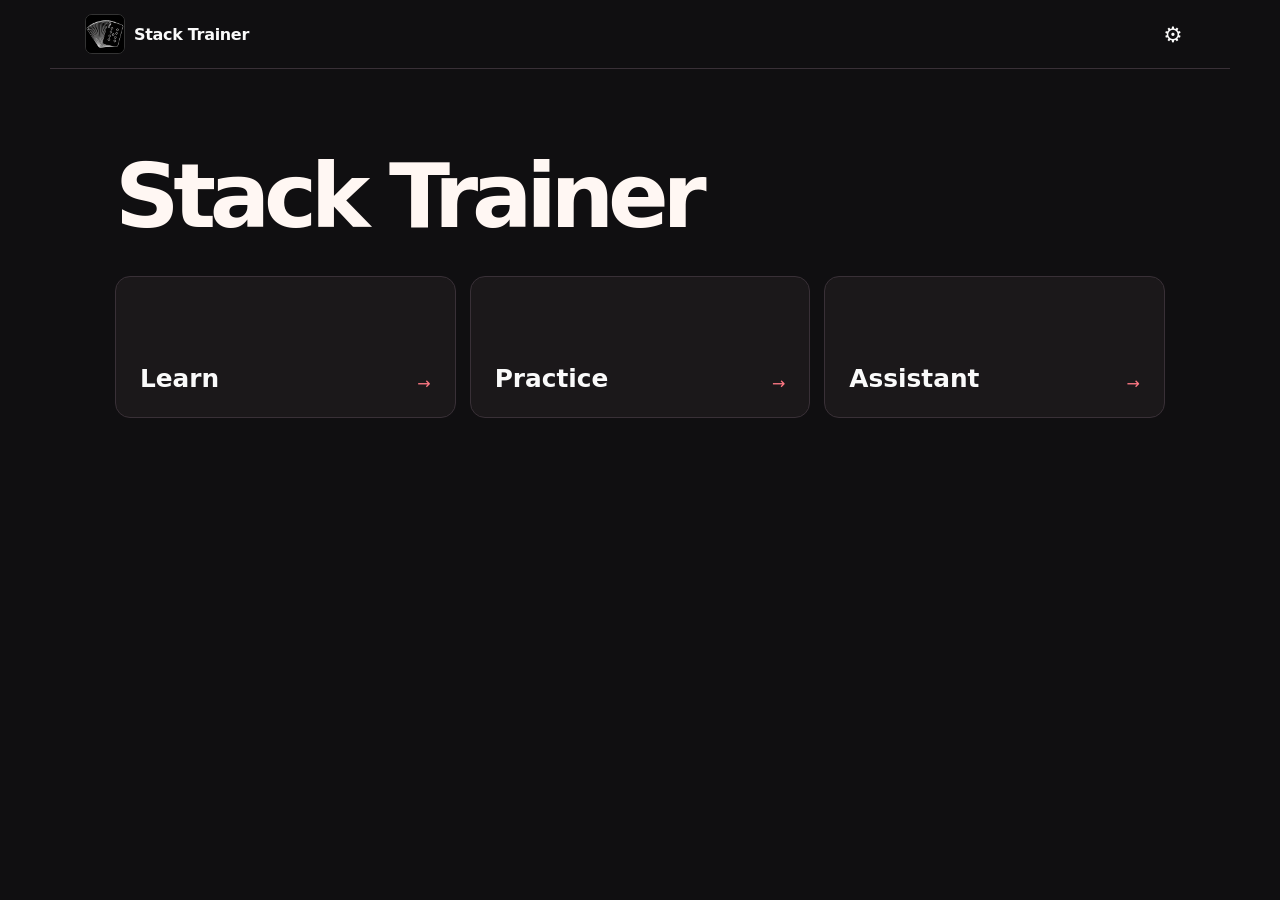
==== trainer.html @ 662a4af9 "Train both Twice as Hard calculations" ====
<!doctype html>
<html lang="vi">
<head>
  <meta charset="utf-8">
  <meta name="viewport" content="width=device-width, initial-scale=1, viewport-fit=cover">
  <meta name="theme-color" content="#0d0d0d">
  <title>Stack Trainer</title>
  <link rel="icon" type="image/png" href="./assets/stack-trainer-logo.png">
  <link rel="stylesheet" href="./app.css?v=36">
  <link rel="stylesheet" href="./trainer.css?v=36">
</head>
<body class="trainer-page">
  <header class="header trainer-header">
    <a class="brand" href="#home"><img class="brand-mark" src="./assets/stack-trainer-logo.png" alt=""> Stack Trainer</a>
    <div class="header-actions">
      <a class="quiet trainer-gear" id="settings-link" href="#settings" aria-label="Cài đặt" data-en-aria="Settings">⚙</a>
    </div>
  </header>
  <main class="trainer-main">
    <a class="trainer-back quiet" id="trainer-back" href="#home" hidden><span aria-hidden="true">←</span><span id="trainer-back-label" data-en="Back">Quay lại</span></a>
      <section id="home" aria-labelledby="home-title">
        <div class="trainer-hero">
          <h1 id="home-title">Stack Trainer</h1>
        </div>
        <nav class="trainer-menu" aria-label="Trainer">
          <a class="panel trainer-menu-item" href="#learn/flip"><span class="menu-label">Learn</span><span aria-hidden="true">→</span></a>
          <a class="panel trainer-menu-item" href="#practice/basic"><span class="menu-label">Practice</span><span aria-hidden="true">→</span></a>
          <a class="panel trainer-menu-item" href="#assistant"><span class="menu-label">Assistant</span><span aria-hidden="true">→</span></a>
        </nav>
      </section>
      <section class="panel trainer-screen trainer-settings" id="settings" aria-labelledby="settings-title" hidden>
        <h1 class="trainer-title" id="settings-title" data-en="Settings">Cài đặt</h1>
        <div id="settings-stack">
          <div id="stack-control">
            <label for="active-stack">Stack</label>
            <select id="active-stack"></select>
          </div>
        </div>
        <details id="custom-stack">
          <summary>Custom Stack</summary>
          <form id="save-stack">
            <label for="stack-name" data-en="Stack name">Tên stack</label>
            <input id="stack-name" required maxlength="60">
            <label for="stack-cards" data-en="52 cards from top to bottom">52 lá từ trên xuống</label>
            <textarea id="stack-cards" required rows="4" placeholder="AS 2S 3S …" autocapitalize="characters" spellcheck="false"></textarea>
            <p class="hint" data-en="Separate card codes with spaces, commas or newlines.">Cách mã lá bằng dấu cách, dấu phẩy hoặc xuống dòng.</p>
            <button class="secondary" data-en="Save to library">Lưu vào thư viện</button>
            <p class="error" id="custom-error" role="status" hidden></p>
          </form>
        </details>
        <div class="settings-csv">
          <div class="actions">
            <button type="button" class="secondary" id="import-stack" data-en="Import CSV">Nhập CSV</button>
            <button type="button" class="secondary" id="export-stack" data-en="Export CSV">Xuất CSV</button>
          </div>
          <input type="file" id="stack-csv-file" accept=".csv,text/csv" hidden>
          <p id="stack-csv-status" class="hint" role="status" hidden></p>
        </div>
        <div class="settings-row">
          <span data-en="Language">Ngôn ngữ</span>
          <button type="button" class="secondary language" id="language" aria-label="Switch to English" lang="en">EN</button>
        </div>
        <a class="trainer-link" href="./">Stack Converter</a>
        <p id="storage-error" class="error" role="status" hidden data-en="This browser could not save your progress.">Trình duyệt không lưu được tiến độ.</p>
      </section>
      <section id="learn" class="panel trainer-screen" aria-labelledby="learn-title" hidden>
        <div class="panel-title trainer-panel-title">
          <h1 class="trainer-title" id="learn-title">Learn</h1>
          <div class="trainer-segment" aria-label="Learn">
            <button type="button" class="quiet" data-learn="flip" aria-pressed="true">Flipcard</button>
            <button type="button" class="quiet" data-learn="grid" aria-pressed="false">Grid</button>
          </div>
        </div>
        <div class="learn-controls">
          <div id="learn-stack"></div>
          <div id="learn-range">
            <div class="range-field" id="range-field">
              <h2>Stack Range</h2>
              <div class="fields">
                <div><label for="range-start" data-en="From position">Từ vị trí</label><input id="range-start" type="number" inputmode="numeric" min="1" max="52" value="1"></div>
                <div><label for="range-end" data-en="To position">Đến vị trí</label><input id="range-end" type="number" inputmode="numeric" min="1" max="52" value="52"></div>
              </div>
              <div class="actions range-actions">
                <button class="quiet" data-range="1,13">1–13</button><button class="quiet" data-range="14,26">14–26</button>
                <button class="quiet" data-range="27,39">27–39</button><button class="quiet" data-range="40,52">40–52</button>
                <button class="quiet" data-range="1,52">1–52</button>
              </div>
            </div>
          </div>
        </div>
        <p id="weak-guide" class="hint" hidden data-en="Red borders mark cards you repeatedly missed in Practice.">Viền đỏ đánh dấu lá bạn thường trả lời sai trong Practice.</p>
        <div id="flip-view">
          <label for="flip-side" data-en="Show first">Mặt hiện trước</label>
          <select id="flip-side">
            <option value="card" data-en="Card">Quân bài</option><option value="position" data-en="Position">Vị trí</option>
          </select>
          <button type="button" id="flip-card" class="flip-button"></button>
          <div class="study-controls">
            <button type="button" class="quiet" id="flip-prev" aria-label="Lá trước" data-en-aria="Previous card">←</button>
            <span id="flip-progress" class="muted"></span>
            <button type="button" class="quiet" id="flip-next" aria-label="Lá sau" data-en-aria="Next card">→</button>
          </div>
        </div>
        <ol id="learn-grid" class="learn-grid" hidden></ol>
      </section>
      <section id="practice" class="trainer-screen" hidden aria-label="Practice">
        <section id="practice-directory" aria-labelledby="practice-title">
          <h1 class="trainer-title" id="practice-title">Practice</h1>
          <div class="level-list" aria-label="Practice levels">
            <button type="button" class="secondary" data-level="basic" aria-pressed="true"><span>Basic</span><small>Level 1</small></button>
            <button type="button" class="secondary" data-level="advanced" aria-pressed="false"><span>Advanced</span><small>Level 2</small></button>
            <button type="button" class="secondary" data-level="beyond" aria-pressed="false"><span>Beyond</span><small>Level 3</small></button>
          </div>
          <div id="practice-gate" class="panel practice-gate" hidden>
            <p id="practice-gate-message" role="status"></p>
            <div id="practice-gate-range"></div>
          </div>
          <div id="practice-drills" class="practice-drills"></div>
        </section>
        <section id="practice-setup" class="panel" aria-labelledby="practice-drill-title" hidden>
          <div class="setup-intro">
            <h1 class="trainer-title" id="practice-drill-title" tabindex="-1"></h1>
            <p id="drill-description" class="drill-description"></p>
          </div>
          <form id="practice-form" novalidate>
            <div id="practice-stack"></div>
            <div id="practice-range"></div>
            <div class="trainer-segment practice-modes" aria-label="Practice mode">
              <button type="button" class="quiet" data-mode="train" aria-pressed="true" data-en="Trainer">Tập</button>
              <button type="button" class="quiet" data-mode="trial" aria-pressed="false" data-en="Time Trial">Thi</button>
            </div>
            <p id="practice-mode-description" class="hint"></p>
            <details id="beyond-split-settings" class="drill-settings" open hidden>
              <summary data-en="Pile sizes">Cỡ tụ</summary>
              <div class="fields">
                <div><label for="split-count" data-en="Piles">Số tụ</label>
                  <select id="split-count"><option>2</option><option>3</option><option selected>4</option><option>5</option></select></div>
                <div><label for="split-sizes" data-en="Cards in each pile">Số lá từng tụ</label>
                  <input id="split-sizes" inputmode="text" autocomplete="off" placeholder="13, 13, 13, 13"></div>
              </div>
              <p class="hint" data-en="Leave blank for the default. Custom pile sizes must add up to 52.">Để trống để dùng mặc định. Tổng số lá của các tụ phải bằng 52.</p>
            </details>
            <details id="beyond-jazz-settings" class="drill-settings" open hidden>
              <summary>Jazzing Range</summary>
              <div class="fields">
                <div><label for="jazz-first" data-en="From position">Từ vị trí</label><input id="jazz-first" type="number" min="1" max="52" value="1" inputmode="numeric"></div>
                <div><label for="jazz-last" data-en="To position">Đến vị trí</label><input id="jazz-last" type="number" min="1" max="52" value="13" inputmode="numeric"></div>
              </div>
              <div id="poker-hand-setting">
                <label for="jazz-hand" data-en="Hand">Tay bài</label>
                <select id="jazz-hand"><option value="all" data-en="Random hand">Tay bài ngẫu nhiên</option></select>
              </div>
              <p class="hint" data-en="Use 52 outside the range, then unlock 51 if needed. When used together, both count as covered. Suggestions favor fewer cards left to find and even gaps of up to 10 positions.">Dùng được 52 ngoài vùng. Chọn 52 để dùng thêm 51. Khi chọn cả hai, cả hai lá đều tính sẵn. Ưu tiên ít lá cần tìm và các khoảng cách đều, mỗi khoảng tối đa 10 vị trí.</p>
            </details>
            <div class="practice-fields">
              <div id="trial-count-field" hidden>
                <label for="trial-count" data-en="Question count">Số câu</label>
                <select id="trial-count"><option>13</option><option>26</option><option>52</option></select>
              </div>
              <div id="order-field">
                <label for="question-order" data-en="Question order">Thứ tự câu</label>
                <select id="question-order"><option value="random" data-en="Random">Ngẫu nhiên</option><option value="sequential" data-en="Stack order">Theo stack</option></select>
              </div>
              <div id="focus-field">
                <label for="practice-focus" data-en="Review focus">Ôn tập</label>
                <select id="practice-focus"><option value="all" data-en="All cards">Tất cả lá</option><option value="weak" data-en="Frequently missed">Lá hay sai</option><option value="slow" data-en="Slow answers">Lá trả lời chậm</option></select>
              </div>
              <div id="answer-mode-field">
                <label for="answer-mode" data-en="Answer mode">Cách trả lời</label>
                <select id="answer-mode">
                  <option id="choice-mode" value="choice" data-en="Choose A/B/C">Chọn A/B/C</option>
                  <option id="manual-mode" value="manual" selected>Nhập trên màn hình</option>
                  <option id="reveal-mode" value="reveal">Reveal</option>
                </select>
              </div>
            </div>
            <p id="advanced-range" class="hint" hidden data-en="Advanced uses the full 52-card stack.">Advanced dùng cả stack 52 lá.</p>
            <p id="practice-status" class="hint" role="status"></p>
            <button class="primary practice-start" data-en="Start">Bắt đầu</button>
          </form>
        </section>
        <div id="practice-session" class="panel" hidden>
          <div class="session-head">
            <span class="session-mode" id="session-mode"></span>
            <span id="question-count"></span>
            <time id="trial-time" hidden></time>
            <button type="button" class="quiet" id="quit-practice" data-en="Exit session">Thoát lượt</button>
          </div>
          <progress id="trial-progress" aria-label="Tiến độ lượt thi" data-en-aria="Trial progress" hidden></progress>
          <p id="trial-size-note" class="hint" hidden></p>
          <div class="session-content" id="session-content">
            <div class="session-prompt">
              <p id="question-skill" class="muted"></p>
              <h2 id="question-text" tabindex="-1"></h2>
              <div id="question-cards" class="prompt-cards" hidden></div>
              <div id="feedback" role="status" hidden></div>
            </div>
            <form id="answer-form">
              <div id="answer-choices" class="answer-choices"></div>
              <div id="answer-pad" class="answer-pad">
                <div id="answer-slots" class="answer-slots"></div>
                <div id="answer-keys"></div>
              </div>
              <div id="beyond-board" class="beyond-board" hidden></div>
              <div id="restack-board" hidden>
                <div class="restack-heading">
                  <h3 id="restack-answer-label" data-en="Your order">Thứ tự đã xếp</h3>
                  <span id="restack-count" class="muted" role="status"></span>
                </div>
                <div id="restack-answer" class="restack-grid restack-answer" role="group" aria-labelledby="restack-answer-label"></div>
                <h3 id="restack-source-label" data-en="Shuffled cards">Bài đã xáo</h3>
                <div id="restack-source" class="restack-grid" role="group" aria-labelledby="restack-source-label"></div>
              </div>
            </form>
          </div>
          <div class="actions session-footer">
            <button type="submit" form="answer-form" class="primary" id="submit-answer" data-en="Submit">Trả lời</button>
            <button type="button" class="secondary" id="skip-answer" data-en="Skip">Bỏ qua</button>
            <button type="button" class="primary" id="reveal-answer" hidden data-en="Reveal answer">Lật đáp án</button>
            <button type="button" class="primary" id="next-question" hidden data-en="Next question">Câu tiếp theo</button>
          </div>
        </div>
        <section id="trial-results" class="panel" hidden aria-labelledby="results-title">
          <h2 id="results-title" data-en="Time Trial results">Kết quả thi</h2>
          <dl id="trial-metrics" class="trial-metrics"></dl>
          <p class="hint" data-en="Average, fastest and slowest use correct answers. Skipped questions count as incorrect.">Trung bình, nhanh nhất và chậm nhất tính trên câu đúng. Câu bỏ qua tính là sai.</p>
          <details id="trial-review"><summary data-en="Review answers">Xem lại câu trả lời</summary><ol id="trial-answers"></ol></details>
          <button type="button" class="primary practice-start" id="back-to-practice" data-en="Back to drill settings">Về cài đặt bài</button>
        </section>
      </section>
      <section id="assistant" class="panel trainer-screen assistant-screen" hidden aria-labelledby="assistant-title">
        <div id="assistant-setup">
          <h1 class="trainer-title" id="assistant-title">Assistant</h1>
          <p class="muted assistant-intro" data-en="Local card scan. Only the rank and suit corner is analyzed.">Quét lá ngay trên máy. Chỉ đọc hạng và chất ở góc bài.</p>
          <label for="assistant-orientation" data-en="Screen orientation">Chiều màn hình</label>
          <select id="assistant-orientation">
            <option value="portrait" data-en="Portrait">Dọc</option>
            <option value="landscape" data-en="Landscape">Ngang</option>
          </select>
          <button type="button" class="primary assistant-start" id="assistant-start" data-en="Start scanning">Bắt đầu quét</button>
          <p class="hint" id="assistant-camera-note" role="status" data-en="Allow camera access. Show a corner with both the rank and suit. Hold the card steady for about 0.2 seconds at a comfortable angle.">Cho phép dùng camera. Để lộ một góc có đủ số và chất, rồi giữ lá yên khoảng 0,2 giây ở góc cầm thuận tay.</p>
          <details class="assistant-diagnostics">
            <summary data-en="Scan diagnostics">Nhật ký quét</summary>
            <p class="hint" data-en="Test a scan, tap Stop, then download the log. It contains diagnostics but no images.">Thử quét, bấm Dừng rồi tải nhật ký. File ghi lỗi và kết quả nhận diện, không có hình ảnh.</p>
            <button type="button" id="assistant-log-download" class="secondary" disabled data-en="Download scan log">Tải nhật ký</button>
          </details>
        </div>
        <div id="assistant-live" hidden>
          <video id="assistant-video" autoplay muted playsinline aria-hidden="true"></video>
          <canvas id="assistant-frame" hidden></canvas>
          <p id="assistant-scan-status" class="assistant-scan-status" role="status" aria-live="polite">Đang quét</p>
          <output id="assistant-card-result" class="assistant-card-result" aria-live="polite"></output>
          <button type="button" id="assistant-stop" class="assistant-stop" data-en="Stop">Dừng</button>
        </div>
      </section>
  </main>
  <script src="./vendor/ocrad/ocrad.js" defer></script>
  <script type="module" src="./trainer.mjs?v=43"></script>
  <script type="module" src="./assistant-scan.mjs?v=42"></script>
</body>
</html>
---- app.css ----
:root {
  font-family: system-ui, sans-serif;
  color-scheme: dark;
  color: #fafafa;
  background: #0d0d0d;
  --canvas: #0d0d0d;
  --paper: #191919;
  --well: #121212;
  --raised: #242424;
  --line: #383838;
  --control-line: #6b6b6b;
  --subtle: #b9b9b9;
  --accent: #ff7884;
  --action: #ca183b;
  --on-action: #ffffff;
  --accent-line: #b34c5c;
  --accent-wash: #381d24;
  --card-face: #ffffff;
  --card-ink: #171717;
  --card-edge: #a6a6a6;
  --red-card-face: #fff1f2;
  --red-card-ink: #a91531;
  --red-card-edge: #c93a51;
}
* { box-sizing: border-box; }
[hidden] { display: none !important; }
body { margin: 0; min-width: 300px; }
button, input, select, textarea { font: inherit; }
button, summary { cursor: pointer; }
button:disabled { opacity: .48; cursor: default; }
a { color: inherit; }
:focus-visible { outline: 2px solid var(--accent); outline-offset: 3px; }
.header { margin: auto; max-width: 1160px; display: flex; align-items: center; justify-content: space-between; gap: 10px; padding: 12px clamp(12px, 4vw, 35px); border-bottom: 1px solid var(--line); }
.brand { display: flex; align-items: center; gap: 9px; font-weight: 800; text-decoration: none; white-space: nowrap; }
.brand-mark { display: block; width: 40px; height: 40px; flex: 0 0 auto; object-fit: contain; background: #000; border: 1px solid #333; border-radius: 7px; }
.header-actions { display: flex; align-items: center; gap: 4px; }
.language { min-width: 44px; }
#history-count { margin-left: 4px; color: var(--accent); }
main { max-width: 1160px; margin: auto; padding: 26px clamp(16px, 4vw, 35px) 54px; }
.intro { margin: 0 0 23px; }
h1 { margin: 3px 0 7px; font-size: clamp(1.75rem, 5.3vw, 3.5rem); letter-spacing: -.04em; line-height: 1.12; text-wrap: balance; }
h2 { margin: 0 0 14px; font-size: 1.15rem; }
p { margin: 0; }
.intro > p:last-child, .muted, .hint { color: var(--subtle); }
.intro > p:last-child { max-width: 36em; }
.layout { display: grid; gap: 16px; align-items: start; }
.panel { padding: clamp(15px, 3vw, 25px); border: 1px solid var(--line); background: var(--paper); border-radius: 15px; min-width: 0; }
label { display: block; margin: 15px 0 6px; font-weight: 690; font-size: .9rem; }
input:not([type=checkbox]), select, textarea { width: 100%; min-height: 44px; color: inherit; background: var(--well); border: 1px solid var(--control-line); border-radius: 8px; padding: 9px 10px; font-size: 1rem; }
textarea { resize: vertical; font-family: ui-monospace, monospace; line-height: 1.55; }
.stack-entry { margin-block: 12px; padding: 10px 12px 12px; border: 1px solid var(--line); border-radius: 10px; }
.stack-entry .stack-heading label { margin-top: 0; }
.start-order { margin-top: 7px; }
.stack-heading { display: flex; align-items: baseline; justify-content: space-between; gap: 8px; }
.stack-heading button { color: var(--accent); font-size: .82rem; white-space: nowrap; }
.entry-grid { display: grid; grid-template-columns: repeat(auto-fill, minmax(45px, 1fr)); gap: 5px; margin-block: 10px; }
.entry-grid label { margin: 0; color: var(--subtle); text-align: center; font-size: .72rem; }
.entry-grid input:not([type=checkbox]) { text-align: center; padding: 5px 2px; }
#partial-note { margin: 0 4px 10px; }
.hint { margin-top: 7px; font-size: .82rem; line-height: 1.55; }
.counter { float: right; color: var(--subtle); font-variant-numeric: tabular-nums; }
.counter.full { color: var(--accent); }
.actions { display: flex; flex-wrap: wrap; gap: 7px; }
.library-actions { margin-top: 4px; }
.library-actions .quiet { font-size: .82rem; }
.quiet, .secondary, .primary { min-height: 44px; border-radius: 8px; padding: 8px 12px; font-weight: 690; border: 1px solid transparent; }
.quiet { background: transparent; color: inherit; }
.quiet:hover, .secondary:hover { background: var(--accent-wash); }
.secondary { background: var(--raised); border-color: var(--line); color: inherit; }
.primary { background: var(--action); color: var(--on-action); flex: 1 1 auto; display: flex; align-items: center; justify-content: space-between; gap: 8px; text-align: left; }
.primary.stop { color: var(--accent); background: var(--accent-wash); border-color: var(--accent-line); justify-content: center; }
.submit-row { margin-top: 15px; }
.settings { margin-top: 16px; border-block: 1px solid var(--line); padding-block: 8px; }
summary { padding: 9px 0; font-weight: 700; }
.options, .fields { display: grid; grid-template-columns: repeat(2, minmax(0, 1fr)); column-gap: 9px; }
.options label { margin: 1px 0; display: flex; align-items: center; min-height: 44px; gap: 8px; }
[type=checkbox] { width: 18px; height: 18px; flex: 0 0 18px; accent-color: var(--accent); }
.settings textarea { margin-bottom: 4px; }
.error { color: var(--accent); margin-top: 12px; font-size: .88rem; }
.panel-title { display: flex; align-items: center; gap: 10px; justify-content: space-between; }
.panel-title h2 { margin-bottom: 0; }
.status-pill { border: 1px solid var(--accent-line); border-radius: 999px; padding: 4px 9px; color: var(--accent); font-size: .74rem; font-weight: 700; text-align: center; }
.result-message { color: var(--subtle); margin: 11px 0 3px; font-size: .93rem; line-height: 1.5; }
progress { width: 100%; height: 7px; accent-color: var(--accent); margin: 13px 0 2px; }
.metrics { display: flex; justify-content: space-between; gap: 9px; font-size: .77rem; color: var(--subtle); font-variant-numeric: tabular-nums; }
.solution-top { display: flex; justify-content: space-between; align-items: center; margin: 17px 0 12px; }
.move-total { font-size: 2rem; color: var(--accent); }
.move-mix { display: block; margin-top: 2px; font-size: .82rem; }
.study { border: 1px solid var(--line); border-radius: 9px; padding: 8px; }
.study-controls { display: flex; justify-content: space-between; align-items: center; gap: 8px; font-weight: 700; }
.study-controls button { font-size: 1.25rem; min-width: 48px; border-color: var(--line); }
.step-detail { color: var(--subtle); font-size: .9rem; line-height: 1.5; margin: 8px 4px 10px; }
.cut-guide { margin: 0 0 12px; padding: 12px; border-radius: 10px; background: var(--well); border: 1px solid var(--line); }
.cut-guide h3 { margin: 0 0 7px; font-size: .82rem; font-weight: 720; color: var(--subtle); }
.cut-guide ol { display: flex; flex-wrap: wrap; align-items: center; list-style: none; gap: 6px 8px; margin: 0; padding: 0; }
.cut-gaps li { display: inline-flex; align-items: center; justify-content: center; gap: 6px; padding: 4px 6px; background: var(--raised); border-radius: 6px; color: var(--accent); }
.cut-gaps .card { min-width: 31px; font-size: .85rem; padding: 4px; }
#packet-collect { margin-top: 12px; }
.packet-order li { display: grid; gap: 3px; padding: 6px 8px; border: 1px solid var(--line); border-radius: 6px; font-size: .8rem; text-align: center; }
.packet-order li:first-child { border-color: var(--accent-line); }
.packet-order small { color: var(--subtle); }
.cull-events { margin: 0 0 10px; padding-left: 25px; font-size: .86rem; color: var(--subtle); }
.cull-events li { padding-block: 2px; }
.deck-grid .goal-card { outline: 2px solid var(--action); outline-offset: -2px; }
.deck-grid { display: grid; grid-template-columns: repeat(8, minmax(0, 1fr)); gap: 4px; }
.card { font-size: clamp(.65rem, 2.95vw, .83rem); min-width: 0; display: grid; place-items: center; border-radius: 4px; padding: 4px 1px; background: var(--card-face); color: var(--card-ink); box-shadow: inset 0 -2px var(--card-edge); font-weight: 800; }
.card.red { background: var(--red-card-face); color: var(--red-card-ink); box-shadow: inset 0 -2px var(--red-card-edge); }
.card-reference { color: var(--on-action); font-weight: 750; white-space: nowrap; }
.card-reference.red { color: var(--accent); }
.step-list { margin: 15px 0 0; list-style: none; padding: 0; }
.step-list li { display: flex; align-items: stretch; gap: 4px; }
.step-select { text-align: left; display: flex; flex: 1; gap: 9px; align-items: baseline; min-width: 0;
  touch-action: pan-y; user-select: none; -webkit-touch-callout: none; }
.step-list .step-info { flex: none; min-width: 44px; min-height: 44px; color: var(--subtle); font-size: 1rem; }
#move-guide { max-height: calc(100dvh - 32px); overflow-y: auto; }
#move-guide-detail, .move-guide-actions { line-height: 1.55; color: var(--subtle); }
.move-guide-actions { padding-inline-start: 22px; }
.move-guide-actions li + li { margin-block-start: 5px; }
.step-list button[aria-current=true] { color: var(--accent); background: var(--accent-wash); }
.step-list .number { width: 1.7em; color: var(--subtle); font-size: .8em; font-variant-numeric: tabular-nums; }
dialog { max-width: min(500px, calc(100% - 26px)); width: 100%; padding: 17px; border: 1px solid var(--line); border-radius: 14px; background: var(--paper); color: inherit; }
dialog::backdrop { background: #000000cc; }
.history-list { list-style: none; padding: 0; }
.history-list li { display: flex; gap: 5px; align-items: center; margin-block: 5px; }
.history-list li button:first-child { flex: 1; text-align: left; min-width: 0; overflow-wrap: anywhere; }
@media (max-width: 455px) {
  #start-preview { min-height: 12.5rem; }
  .brand { font-size: .86rem; gap: 6px; }
  .brand-mark { width: 32px; height: 32px; }
  .header-actions button { padding-inline: 7px; font-size: .82rem; }
}
@media (max-width: 814px) {
  main { padding-top: 19px; padding-bottom: calc(94px + env(safe-area-inset-bottom)); }
  .intro { margin-bottom: 16px; }
  .layout { gap: 12px; }
  .panel { border-radius: 12px; }
  .submit-row { position: fixed; bottom: 0; left: 0; right: 0; z-index: 2; margin: 0; padding: 9px max(12px, env(safe-area-inset-right)) calc(9px + env(safe-area-inset-bottom)) max(12px, env(safe-area-inset-left)); background: var(--canvas); border-top: 1px solid var(--line); }
  .submit-row button { min-height: 48px; }
  .study { padding: 8px; }
}
@media (min-width: 815px) {
  main { padding-top: 39px; }
  .layout { grid-template-columns: minmax(0, .94fr) minmax(0, 1.06fr); gap: 19px; }
  .deck-grid { grid-template-columns: repeat(13, minmax(0, 1fr)); }
}
---- trainer.css ----
.trainer-page {
  min-height: 100dvh;
  --canvas: #100f11;
  --paper: #1b181a;
  --well: #151315;
  --raised: #252024;
  --line: #393037;
  --accent-wash: #321d26;
  background: var(--canvas);
}
.trainer-header { max-width: 1180px; }
.trainer-header .brand { letter-spacing: -.02em; }
.trainer-main { max-width: 1120px; padding-bottom: calc(26px + env(safe-area-inset-bottom)); }
.trainer-title { margin: 0; font-size: clamp(1.85rem, 5vw, 2.75rem); }
.trainer-hero { padding: 18px 0 12px; }
#home-title { margin: 0; color: #fff7f3; font-size: clamp(2.55rem, 7vw, 5.6rem); font-weight: 760; letter-spacing: -.07em; }
.trainer-gear { display: inline-grid; place-items: center; min-width: 44px; padding: 0; font-size: 1.35rem; text-decoration: none; }
.trainer-back, .trainer-link { display: inline-flex; align-items: center; gap: 8px; font-size: .88rem; text-decoration: none; }
.trainer-back { margin: 0 0 12px; padding-left: 4px; color: var(--subtle); }
.trainer-link { margin-top: 16px; color: var(--accent); }
.trainer-menu { display: grid; gap: 10px; margin-top: 14px; }
.trainer-menu-item { display: flex; align-items: center; justify-content: space-between; min-height: 66px; text-decoration: none; }
.trainer-menu-item:hover, .drill-link:hover { background: var(--accent-wash); border-color: var(--accent-line); }
.trainer-menu-item .menu-label { font-size: clamp(1.15rem, 4.5vw, 1.55rem); font-weight: 740; }
.trainer-menu-item > :last-child { color: var(--accent); }
.trainer-segment { display: inline-flex; align-items: center; gap: 3px; }
.trainer-segment [aria-pressed=true] { color: var(--on-action); background: var(--accent-wash); border-color: var(--accent-line); }
.settings-row { display: flex; min-height: 58px; align-items: center; justify-content: space-between; border-block: 1px solid var(--line); margin-top: 12px; }
.trainer-settings details { margin-top: 5px; }
.trainer-settings summary { font-size: .86rem; }
#settings, #assistant { max-width: 650px; }
.assistant-intro { margin-top: 8px; }
.assistant-start { width: 100%; margin-top: 18px; }
#assistant-camera-note { line-height: 1.5; }
#assistant-live { display: none; }
#assistant-live:not([hidden]) { display: block; }
#assistant-video, #assistant-frame { position: fixed; width: 1px; height: 1px; opacity: 0; pointer-events: none; }
.assistant-scanning { background: #000 !important; color: #fff !important; }
.assistant-scanning .header, .assistant-scanning .trainer-back { display: none !important; }
.assistant-scanning .trainer-main { position: fixed; inset: 0; width: 100vw; height: 100dvh; max-width: none; margin: 0; padding: 0; }
.assistant-scanning #assistant { position: fixed; inset: 0; z-index: 20; display: block; width: 100vw; height: 100dvh; max-width: none; margin: 0; padding: env(safe-area-inset-top) env(safe-area-inset-right) env(safe-area-inset-bottom) env(safe-area-inset-left); overflow: hidden; border: 0; border-radius: 0; background: #000; color: #fff; }
.assistant-scanning #assistant-live { position: relative; width: 100%; height: 100%; min-height: 100dvh; }
.assistant-scan-status, .assistant-card-result, .assistant-stop { position: absolute; color: #fff; }
.assistant-scan-status { inset: 44% 12px auto; margin: 0; transform: translateY(-50%); text-align: center; font-size: .82rem; opacity: .78; }
.assistant-card-result { inset: 50% 12px auto; display: block; transform: translateY(-50%); text-align: center; font-size: clamp(1.2rem, 5vw, 1.8rem); font-weight: 650; letter-spacing: .04em; }
.assistant-stop { right: max(12px, env(safe-area-inset-right)); bottom: max(10px, env(safe-area-inset-bottom)); border: 0; background: transparent; padding: 8px; opacity: .55; font-size: .72rem; }
.assistant-scanning #assistant-card-result:empty { display: none; }
.assistant-scanning #assistant-scan-status:empty { display: none; }
@media (orientation: landscape) {
  .assistant-scanning .assistant-card-result { font-size: clamp(1rem, 3vw, 1.4rem); }
}
.settings-csv { margin-top: 12px; }
#stack-csv-status.error { color: var(--accent); }
#save-stack button { margin-top: 8px; }
.range-field { margin-top: 12px; border-top: 1px solid var(--line); padding-top: 12px; }
.range-field h2 { margin: 0; font-size: .9rem; }
.range-field label { margin-top: 8px; }
.range-actions { margin-top: 4px; gap: 0; }
.range-actions button { font-size: .75rem; color: var(--subtle); padding-inline: 6px; }
.range-actions [aria-pressed=true] { color: var(--accent); }
.trainer-panel-title { flex-wrap: wrap; }
.trainer-segment .quiet { white-space: nowrap; }
.learn-grid { list-style: none; display: grid; grid-template-columns: repeat(auto-fill, minmax(54px, 1fr)); gap: 8px; margin: 17px 0 0; padding: 0; }
.learn-grid li { text-align: center; display: grid; gap: 5px; }
.learn-grid .card { min-height: 42px; font-size: 1.05rem; }
.learn-grid small { color: var(--subtle); font-variant-numeric: tabular-nums; }
#flip-view { max-width: 350px; margin-inline: auto; }
.trainer-screen .weak { outline: 2px solid var(--action); outline-offset: -2px; background: var(--red-card-face); }
.flip-button { display: grid; place-content: center; justify-items: center; gap: 7px; margin: 15px auto; width: min(100%, 192px); min-height: 185px; border-radius: 12px; border: 1px solid var(--card-edge); color: var(--card-ink); background: var(--card-face); }
.flip-button.red { color: var(--red-card-ink); }
.flip-button strong { font-size: 3.1rem; line-height: 1; }
.flip-button small { color: #554c4c; }
.level-list { display: grid; grid-template-columns: repeat(3, minmax(0, 1fr)); gap: 5px; margin: 14px 0; }
.level-list button { text-align: left; padding: 9px 6px; font-size: clamp(.78rem, 3.5vw, 1rem); }
.level-list small { display: block; margin-top: 3px; color: var(--subtle); font-size: .72rem; }
.level-list button[aria-pressed=true] { border-color: var(--accent-line); background: var(--accent-wash); }
.practice-drills { display: grid; gap: 10px; align-items: start; }
.drill-group { padding: 12px; }
.drill-group summary { font-size: 1rem; line-height: 1.25; padding: 5px 2px; }
.drill-group summary::marker { color: var(--accent); }
.drill-group[open] > summary { margin-bottom: 5px; }
.drill-link { display: flex; align-items: center; justify-content: space-between; gap: 12px; min-height: 44px; padding: 6px 9px; border: 1px solid transparent; border-radius: 8px; text-decoration: none; }
.drill-link::after { content: ''; flex: 0 0 auto; width: 6px; height: 6px; border-top: 1px solid var(--accent); border-right: 1px solid var(--accent); transform: rotate(45deg); margin-right: 3px; }
.drill-mix { background: var(--accent-wash); border-color: var(--accent-line); font-weight: 720; padding-inline: 12px; }
.drill-description { margin: 9px 0 15px; max-width: 58ch; color: var(--subtle); line-height: 1.5; }
.drill-settings { margin: 10px 0; border-block: 1px solid var(--line); padding: 4px 0 7px; }
.beyond-board { max-width: 32rem; }
.beyond-grid { display: grid; grid-template-columns: repeat(auto-fill, minmax(42px, 1fr)); gap: 5px; margin-block: 8px; }
.beyond-grid button { min-width: 0; padding-inline: 4px; }
.beyond-grid [aria-pressed=true], .beyond-board .no-jazz[aria-pressed=true] { border-color: var(--accent-line); background: var(--accent-wash); }
.split-piles { position: sticky; top: 0; z-index: 1; background: var(--paper); padding-block: 4px; }
.jazz-bottom small { display: block; font-size: .64rem; }
.beyond-grid .assigned span { display: block; font-size: .7rem; color: var(--accent); }
.jazz-review { display: grid; gap: 5px; margin-block: 6px; }
.practice-modes { margin-top: 16px; }
.practice-fields { display: grid; grid-template-columns: repeat(2, minmax(0, 1fr)); gap: 2px 9px; }
.practice-fields select { min-width: 0; text-overflow: ellipsis; }
.practice-start { margin-top: 14px; }
.session-footer { margin-top: 14px; }
.session-footer .primary { min-width: 0; justify-content: center; }
.session-head { display: flex; gap: 8px; align-items: center; flex-wrap: wrap; font-variant-numeric: tabular-nums; font-size: .88rem; }
.session-head .quiet { margin-left: auto; color: var(--subtle); padding-inline: 7px; }
.session-mode { color: var(--accent); font-weight: 700; }
#question-skill { margin-top: 16px; font-size: .85rem; }
#question-text { margin: 6px 0 10px; font-size: clamp(1.2rem, 4vw, 1.65rem); line-height: 1.32; text-wrap: pretty; }
.prompt-cards { display: flex; flex-wrap: wrap; gap: 5px; margin-block: 10px; }
.prompt-cards .card { min-width: 36px; min-height: 34px; font-size: .92rem; }
.answer-choices { display: grid; gap: 7px; width: min(100%, 27rem); }
.answer-choice { display: flex; align-items: center; gap: 12px; text-align: left; }
.answer-choice strong { flex: 0 0 1.4rem; color: var(--accent); }
.answer-choice-cards { display: flex; gap: 5px; flex-wrap: wrap; }
.answer-choice-cards .card { min-width: 2rem; padding-inline: 4px; }
.answer-pad { width: min(100%, 27rem); }
.answer-slots { display: flex; gap: 5px; margin: 10px 0; }
.answer-slot { flex: 1; min-width: 0; font-size: 1.18rem; }
.answer-slot[aria-pressed=true], .answer-key[aria-pressed=true] { background: var(--accent-wash); border-color: var(--accent-line); }
.number-keys, .rank-keys, .suit-keys { display: grid; gap: 5px; }
.number-keys { grid-template-columns: repeat(3, 1fr); }
.rank-keys { grid-template-columns: repeat(7, minmax(0, 1fr)); }
.suit-keys { grid-template-columns: repeat(4, 1fr); margin-top: 5px; }
.answer-key { min-width: 0; padding-inline: 3px; font-size: 1.08rem; }
.answer-red { color: var(--accent); }
.answer-pad-tools { display: flex; justify-content: end; gap: 5px; margin-top: 5px; }
.answer-pad-tools .answer-key { min-width: 48px; }
#restack-board { max-width: 42rem; }
#restack-board h3 { font-size: .88rem; margin: 10px 0 5px; }
.restack-heading { display: flex; align-items: baseline; justify-content: space-between; }
#restack-count { font-size: .85rem; font-variant-numeric: tabular-nums; }
.restack-grid { display: grid; grid-template-columns: repeat(8, minmax(0, 1fr)); gap: 4px; }
.restack-answer { min-height: 48px; padding: 4px; border: 1px solid var(--line); border-radius: 8px; }
.restack-card { min-width: 0; min-height: 44px; font-size: .92rem; padding: 4px; }
.restack-large .restack-answer { max-height: 108px; overflow-y: auto; }
.restack-empty { min-height: 44px; border: 1px dashed var(--line); border-radius: 6px; background: var(--well); }
.restack-card:disabled { opacity: .24; }
#restack-answer .restack-card { background: var(--accent-wash); border-color: var(--accent-line); }
#feedback { margin-top: 16px; padding: 12px; border: 1px solid var(--line); background: var(--well); border-radius: 8px; line-height: 1.45; }
#feedback[data-result=wrong] { border-color: var(--accent-line); }
.trial-metrics { display: grid; grid-template-columns: repeat(2, minmax(0, 1fr)); gap: 6px; margin: 0; }
.trial-metrics > div { background: var(--well); border: 1px solid var(--line); border-radius: 8px; padding: 9px; min-width: 0; }
.trial-metrics dt { font-size: .76rem; color: var(--subtle); }
.trial-metrics dd { margin: 3px 0 0; font-weight: 750; font-variant-numeric: tabular-nums; overflow-wrap: anywhere; }
#trial-answers { padding-left: 22px; font-size: .87rem; }
#trial-answers li { margin: 8px 0; }
#trial-answers small { display: block; }
.trainer-placeholder { padding-block: 20px; }
@media (min-width: 760px) {
  .trainer-hero { padding-block: 38px 16px; }
  .trainer-menu { grid-template-columns: repeat(3, minmax(0, 1fr)); gap: 14px; }
  .trainer-menu-item { min-height: 142px; align-items: end; padding: 24px; border-radius: 15px; }
  .learn-controls { display: grid; grid-template-columns: minmax(0, .7fr) minmax(0, 1.3fr); gap: 22px; align-items: start; }
  .learn-controls .range-field { border: 0; padding: 0; margin: 16px 0 0; }
  .learn-grid { grid-template-columns: repeat(13, minmax(0, 1fr)); }
  #practice-directory { display: grid; grid-template-columns: 10.5rem minmax(0, 1fr); gap: 22px 26px; align-items: start; }
  #practice-title { grid-column: 1 / -1; }
  .practice-gate { grid-column: 2; }
  .level-list { grid-template-columns: 1fr; margin: 0; gap: 8px; }
  .level-list button { min-height: 67px; padding: 11px 13px; }
  .practice-drills { grid-column: 2; display: block; column-count: 2; column-gap: 12px; }
  .drill-mix { column-span: all; margin-bottom: 12px; }
  .drill-group { break-inside: avoid; margin-bottom: 12px; }
  #practice-setup { display: grid; grid-template-columns: minmax(0, .8fr) minmax(0, 1fr); gap: 30px; padding: 28px; align-items: start; }
  #practice-form { padding-left: 28px; border-left: 1px solid var(--line); }
  #practice-stack label { margin-top: 0; }
  .practice-start { min-width: 13rem; }
  #practice-session { padding: 24px 30px; }
  .session-head { border-bottom: 1px solid var(--line); padding-bottom: 8px; }
  .session-content:has(#answer-form:not([hidden])) { display: grid; grid-template-columns: minmax(0, .9fr) minmax(0, 1.1fr); gap: 26px; align-items: start; }
  .session-content:has(#answer-form:not([hidden])) #answer-form { border-left: 1px solid var(--line); padding: 12px 0 12px 24px; }
  .session-content { margin-top: 16px; }
  .session-content #question-skill { margin-top: 12px; }
  .session-footer { justify-content: flex-end; }
  .session-footer .primary { flex: 0 1 15rem; }
  .trial-metrics { grid-template-columns: repeat(3, minmax(0, 1fr)); }
}

@media (max-width: 759px), (max-height: 520px) {
  .trainer-playing, .trainer-playing .trainer-page {
    height: 100dvh;
    overflow: hidden;
    overscroll-behavior: none;
  }
  #practice-session {
    position: fixed;
    inset: 0;
    z-index: 4;
    display: flex;
    flex-direction: column;
    height: 100dvh;
    padding: calc(6px + env(safe-area-inset-top)) max(10px, env(safe-area-inset-right)) calc(6px + env(safe-area-inset-bottom)) max(10px, env(safe-area-inset-left));
    background: var(--canvas);
    border: 0;
    border-radius: 0;
  }
  #practice-session .session-head { flex: 0 0 auto; border-bottom: 1px solid var(--line); padding: 0; }
  #practice-session .session-content { flex: 1 1 auto; display: block; min-height: 0; overflow: auto; overscroll-behavior: contain; padding: 8px 2px; margin: 0; }
  #practice-session #answer-form { border: 0; padding: 0; }
  #practice-session #question-skill { margin-top: 0; }
  #practice-session #question-text { margin: 3px 0 6px; font-size: clamp(1rem, 4.7vw, 1.3rem); line-height: 1.25; }
  #practice-session button { touch-action: manipulation; }
  #practice-session .session-footer { flex: 0 0 auto; justify-content: stretch; margin: 0; padding-top: 6px; border-top: 1px solid var(--line); }
  #practice-session .session-footer .primary { flex: 1 1 auto; }
  #practice-session .answer-pad, #practice-session .answer-choices { width: min(100%, 27rem); margin-inline: auto; }
  #practice-session .prompt-cards { gap: 3px; margin-block: 6px; }
  #practice-session .prompt-cards .card { min-width: 32px; min-height: 27px; }
  #practice-session .answer-slots { margin-block: 6px; }
  #practice-session .rank-keys, #practice-session .number-keys { gap: 4px; }
  #practice-session .restack-card, #practice-session .restack-large .restack-answer { max-height: 108px; overflow-y: auto; }
.restack-empty { min-height: clamp(34px, 5.4dvh, 44px); }
  #practice-session .restack-grid { gap: 4px; }
}

@media (max-width: 375px) {
  #practice-session .restack-grid { grid-template-columns: repeat(7, minmax(0, 1fr)); }
}
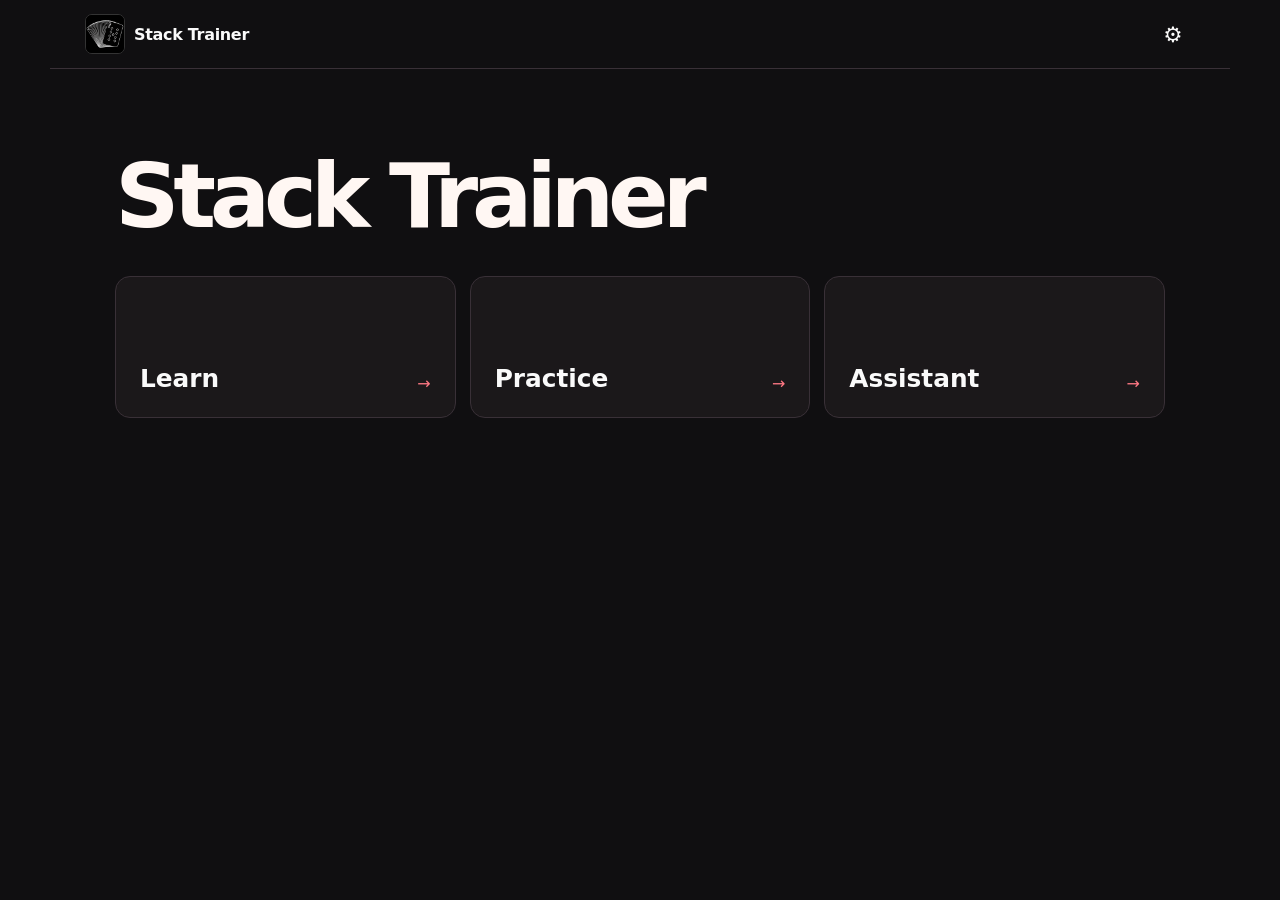
==== commit e5e95e75: "Use original Twice as Hard number ranges" ====
--- a/trainer.html
+++ b/trainer.html
@@ -255,7 +255,7 @@
       </section>
   </main>
   <script src="./vendor/ocrad/ocrad.js" defer></script>
-  <script type="module" src="./trainer.mjs?v=43"></script>
+  <script type="module" src="./trainer.mjs?v=44"></script>
   <script type="module" src="./assistant-scan.mjs?v=42"></script>
 </body>
 </html>
